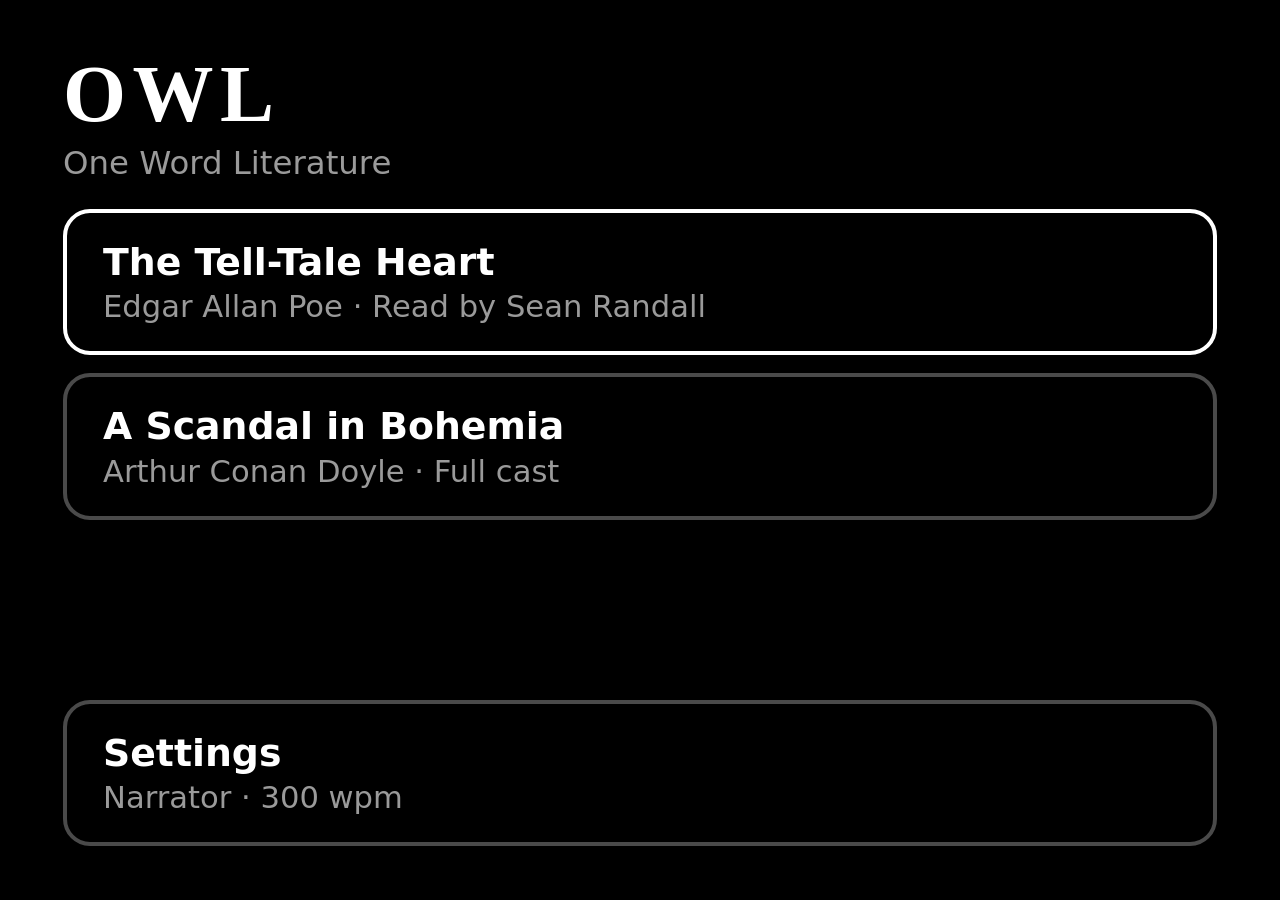
==== meta/index.html @ da5896c0 "OWL site: landing, privacy policy, Meta Ray-Ban Display web app Co-Authored-By: Claude Opus 5.5 <nor" ====
<!doctype html>
<html lang="en">
<head>
<meta charset="utf-8">
<meta name="viewport" content="width=device-width, initial-scale=1">
<title>OWL</title>
<meta name="description" content="One Word Literature: classic stories one word at a time, with human narration and scored editions.">
<link rel="icon" href="data:image/svg+xml,%3Csvg xmlns='http://www.w3.org/2000/svg' viewBox='0 0 64 64'%3E%3Crect width='64' height='64' rx='14' fill='%23000'/%3E%3Ccircle cx='21' cy='30' r='11' fill='none' stroke='%23fff' stroke-width='5'/%3E%3Ccircle cx='43' cy='30' r='11' fill='none' stroke='%23fff' stroke-width='5'/%3E%3Ccircle cx='43' cy='30' r='4' fill='%23ffb347'/%3E%3Cpath d='M28 46l4 6 4-6' fill='none' stroke='%23fff' stroke-width='4' stroke-linejoin='round'/%3E%3C/svg%3E">
<link rel="stylesheet" href="style.css">
<script type="module" src="app.js"></script>
</head>
<body>
<main>
  <section id="home" class="screen">
    <header><h1>OWL</h1><p>One Word Literature</p></header>
    <div id="shelf" class="list"></div>
    <button class="row quiet" data-nav data-go="settings"><b>Settings</b><span id="setSummary"></span></button>
  </section>

  <section id="read" class="screen" hidden>
    <div class="top"><span id="badge"></span><span id="who"></span></div>
    <div id="plate" hidden><small id="plateNum"></small><strong id="plateTitle"></strong></div>
    <div id="word" class="word" aria-live="off"></div>
    <div id="walk" hidden></div>
    <div class="bottom">
      <div class="bar"><i id="prog"></i></div>
      <div id="status"></div>
    </div>
    <div id="toast" hidden></div>
  </section>

  <section id="settings" class="screen" hidden>
    <header><h2>Settings</h2></header>
    <div id="rows" class="list"></div>
    <p class="help">Reading: pinch to play or pause · up and down change speed · left and right skip a sentence</p>
  </section>
</main>
</body>
</html>
---- meta/style.css ----
/* Meta Ray-Ban Display: additive display, so black is see-through and only light shows.
   Sized in vmin so it fills whatever viewport the glasses give it (600 x 600 today). */
:root {
  --ink: #fff;
  --dim: #9a9a9a;
  --faint: #4a4a4a;
  --eye: #ffb347;          /* the anchor letter, warm so it reads against daylight */
  --c1: #9fd3ff;           /* cast colors for full-cast editions */
  --c2: #ffd27a;
  --serif: Georgia, "Times New Roman", serif;
  --sans: system-ui, -apple-system, "Segoe UI", Roboto, sans-serif;
}
* { box-sizing: border-box; }
[hidden] { display: none !important; }
html, body { margin: 0; height: 100%; background: #000; color: var(--ink); font-family: var(--sans); }
main { height: 100vh; overflow: hidden; }
.screen { height: 100%; padding: 6vmin 7vmin; display: flex; flex-direction: column; gap: 3vmin; }
.screen[hidden] { display: none; }

header h1 { margin: 0; font: 600 9vmin/1 var(--serif); letter-spacing: .08em; }
header h2 { margin: 0; font: 600 6vmin/1 var(--sans); }
header p { margin: 1vmin 0 0; color: var(--dim); font-size: 3.6vmin; }

.list { display: flex; flex-direction: column; gap: 2vmin; overflow-y: auto; min-height: 0; }
.row {
  display: grid; gap: .6vmin; text-align: left; width: 100%;
  padding: 3vmin 4vmin; border: .5vmin solid var(--faint); border-radius: 3vmin;
  background: transparent; color: var(--ink); font: inherit; font-size: 4.2vmin; cursor: pointer;
}
.row b { font-weight: 600; }
.row span { color: var(--dim); font-size: 3.4vmin; }
.row .val { color: var(--eye); }
#rows .row { display: flex; justify-content: space-between; align-items: baseline; padding: 2.4vmin 4vmin; }
#rows .row .val { font-size: 4vmin; }
.row.quiet { margin-top: auto; }
.row:focus { outline: none; border-color: var(--ink); }
.row:focus-visible { outline: none; }
.help { margin: auto 0 0; color: var(--dim); font-size: 3.2vmin; line-height: 1.4; }

/* reader */
#read { justify-content: center; position: relative; }
.top, .bottom { position: absolute; left: 7vmin; right: 7vmin; }
.top { top: 7vmin; display: flex; justify-content: space-between; font-size: 3.6vmin; color: var(--dim); }
.bottom { bottom: 7vmin; }
#who.c1 { color: var(--c1); } #who.c2 { color: var(--c2); }
.bar { height: .7vmin; background: var(--faint); border-radius: 1vmin; overflow: hidden; }
.bar i { display: block; height: 100%; width: 0; background: var(--dim); }
#status { margin-top: 2vmin; font-size: 3.4vmin; color: var(--dim); text-align: center; }

/* the word sits on its anchor letter, which never moves */
.word {
  display: grid; grid-template-columns: minmax(0, 1fr) auto minmax(0, 1fr); align-items: baseline;
  font: 500 9vmin/1.1 var(--serif); white-space: pre; min-height: 1.2em;
}
.word .l { text-align: right; overflow: hidden; }
.word .p { color: var(--eye); }
.word .r { text-align: left; overflow: hidden; }
.word.chunk { font-size: 7vmin; }
.word.emph { font-weight: 700; font-size: 11vmin; }
.word.recap { font-style: italic; color: var(--dim); }
.word.recap .p { color: var(--dim); }
.word.c1 { color: var(--c1); } .word.c2 { color: var(--c2); }

#plate { text-align: center; display: grid; gap: 2vmin; }
#plate small { color: var(--dim); font-size: 3.6vmin; letter-spacing: .2em; text-transform: uppercase; }
#plate strong { font: 600 8vmin/1.15 var(--serif); }
#walk { text-align: center; color: var(--dim); font-size: 4.4vmin; }
#toast {
  position: absolute; left: 50%; top: 20%; transform: translateX(-50%);
  padding: 1.6vmin 4vmin; border: .5vmin solid var(--faint); border-radius: 6vmin; font-size: 4vmin; white-space: nowrap;
}

@media (prefers-reduced-motion: no-preference) {
  #plate:not([hidden]) { animation: fade .5s ease; }
  @keyframes fade { from { opacity: 0; } }
}
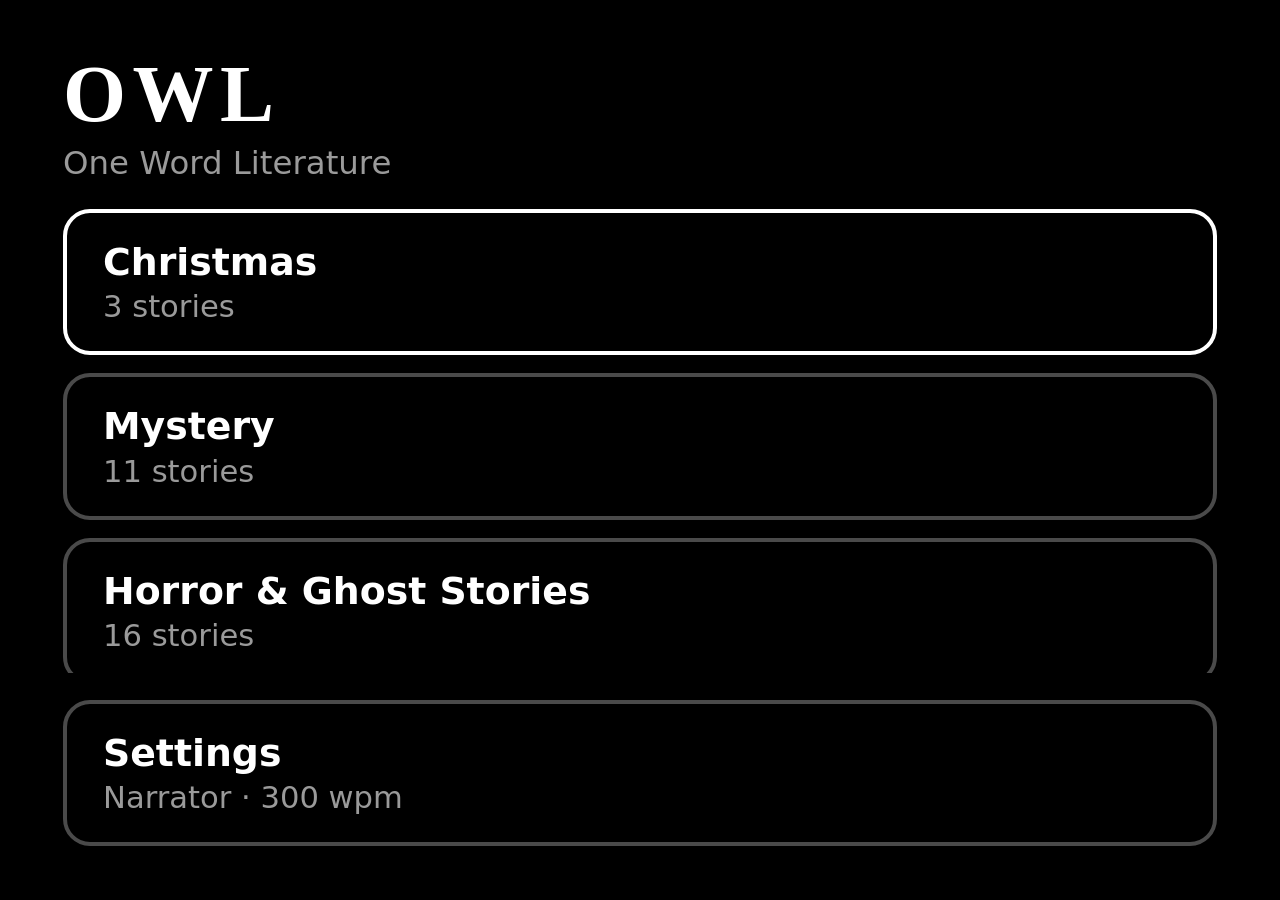
==== commit a7eabb62: "Library: nearly fifty classics, genre shelf, chapters" ====
--- a/meta/index.html
+++ b/meta/index.html
@@ -4,7 +4,7 @@
 <meta charset="utf-8">
 <meta name="viewport" content="width=device-width, initial-scale=1">
 <title>OWL</title>
-<meta name="description" content="One Word Literature: classic stories one word at a time, with human narration and scored editions.">
+<meta name="description" content="One Word Literature: great stories one word at a time, with human narration and scored editions.">
 <link rel="icon" href="data:image/svg+xml,%3Csvg xmlns='http://www.w3.org/2000/svg' viewBox='0 0 64 64'%3E%3Crect width='64' height='64' rx='14' fill='%23000'/%3E%3Ccircle cx='21' cy='30' r='11' fill='none' stroke='%23fff' stroke-width='5'/%3E%3Ccircle cx='43' cy='30' r='11' fill='none' stroke='%23fff' stroke-width='5'/%3E%3Ccircle cx='43' cy='30' r='4' fill='%23ffb347'/%3E%3Cpath d='M28 46l4 6 4-6' fill='none' stroke='%23fff' stroke-width='4' stroke-linejoin='round'/%3E%3C/svg%3E">
 <link rel="stylesheet" href="style.css">
 <script type="module" src="app.js"></script>
@@ -15,6 +15,11 @@
     <header><h1>OWL</h1><p>One Word Literature</p></header>
     <div id="shelf" class="list"></div>
     <button class="row quiet" data-nav data-go="settings"><b>Settings</b><span id="setSummary"></span></button>
+  </section>
+
+  <section id="genre" class="screen" hidden>
+    <header><h2 id="genreName"></h2></header>
+    <div id="books" class="list"></div>
   </section>
 
   <section id="read" class="screen" hidden>
@@ -32,7 +37,7 @@
   <section id="settings" class="screen" hidden>
     <header><h2>Settings</h2></header>
     <div id="rows" class="list"></div>
-    <p class="help">Reading: pinch to play or pause · up and down change speed · left and right skip a sentence</p>
+    <p class="help">Reading: pinch to play or pause · up and down change speed · left and right skip a sentence, or a chapter at either end</p>
   </section>
 </main>
 </body>
